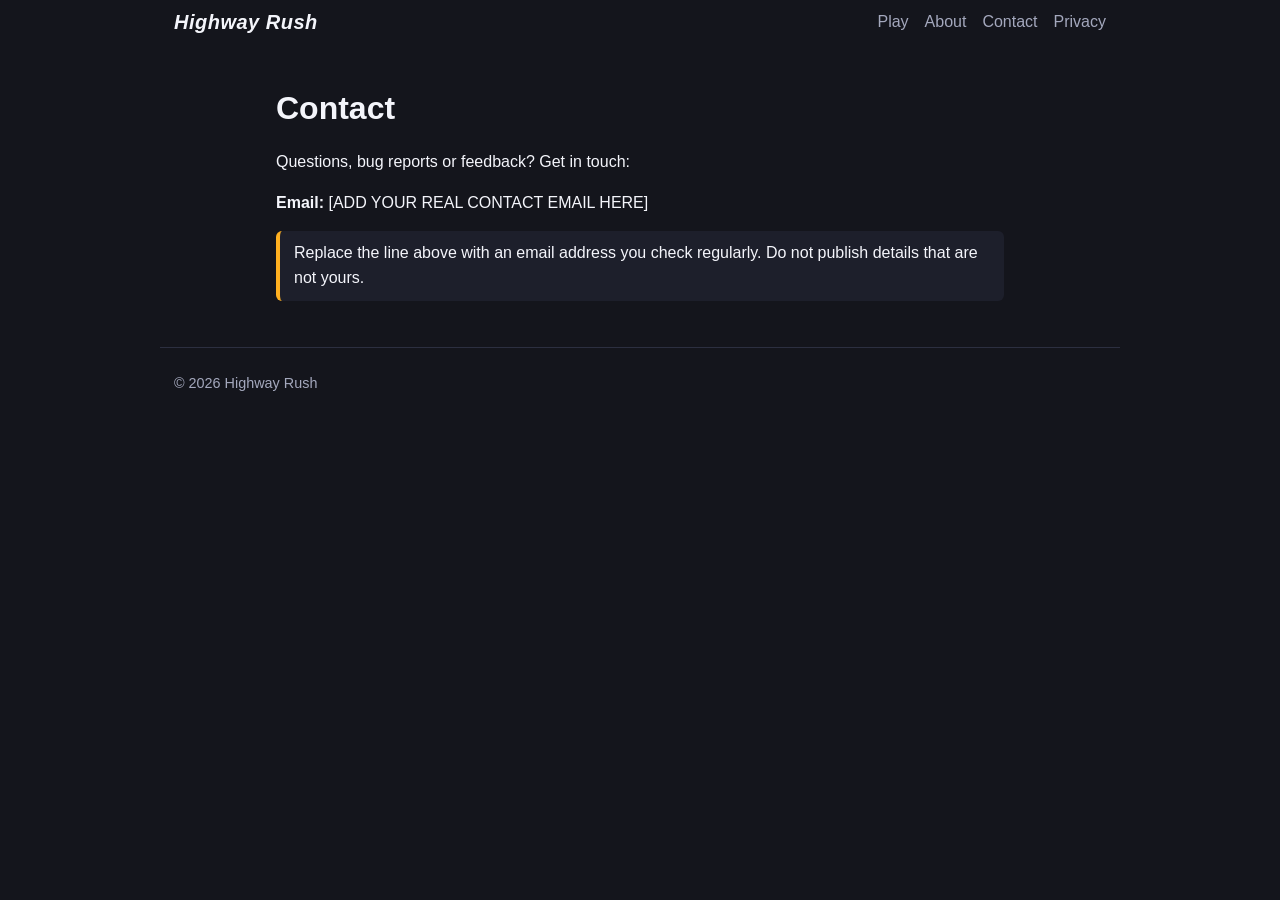
==== contact.html @ 79ca12d3 "Add files via upload" ====
<!DOCTYPE html>
<html lang="en"><head><meta charset="utf-8"><meta name="viewport" content="width=device-width, initial-scale=1">
<title>Contact – Highway Rush</title><meta name="description" content="Contact for Highway Rush, a free browser racing game.">
<link rel="stylesheet" href="style.css"></head><body>
<header class="site-header"><a class="brand" href="index.html">Highway Rush</a><nav aria-label="Main"><a href="index.html">Play</a><a href="about.html">About</a><a href="contact.html">Contact</a><a href="privacy.html">Privacy</a></nav></header>
<main class="page"><h1>Contact</h1>
<p>Questions, bug reports or feedback? Get in touch:</p>
<p><b>Email:</b> [ADD YOUR REAL CONTACT EMAIL HERE]</p>
<p class="note">Replace the line above with an email address you check regularly. Do not publish details that are not yours.</p>
</main><footer class="site-footer"><p>© <span id="yr"></span> Highway Rush</p></footer>
<script>document.getElementById('yr').textContent=new Date().getFullYear();</script></body></html>
---- style.css ----
:root{--bg:#14151c;--panel:#1d1f2b;--ink:#f4f5fb;--mute:#a4a8bd;--pink:#ff3d71;--amber:#ffb020;--teal:#19d3c5;--line:#2c2f40}
*{box-sizing:border-box;-webkit-tap-highlight-color:transparent}
html,body{margin:0;background:var(--bg);color:var(--ink);font-family:"Trebuchet MS","Segoe UI",Roboto,Arial,sans-serif;line-height:1.55}
a{color:var(--teal)}
:focus-visible{outline:3px solid var(--amber);outline-offset:2px}
.hidden{display:none!important}
.site-header,.site-footer{display:flex;flex-wrap:wrap;gap:8px 20px;align-items:center;justify-content:space-between;max-width:960px;margin:0 auto;padding:10px 14px}
.brand{font:italic 900 1.25rem "Arial Black",Impact,sans-serif;color:var(--ink);text-decoration:none;letter-spacing:.5px}
nav a{margin-left:16px;text-decoration:none;color:var(--mute)}
nav a:hover{color:var(--ink)}
.stage{position:relative;width:100%;max-width:960px;height:clamp(420px,76svh,720px);margin:0 auto;overflow:hidden;background:#000;border-radius:16px;touch-action:none;user-select:none;-webkit-user-select:none;overscroll-behavior:none}
canvas{position:absolute;inset:0;width:100%;height:100%;display:block;touch-action:none}
.hud{position:absolute;top:0;left:0;right:0;display:flex;gap:6px;align-items:stretch;padding:8px;pointer-events:none;background:linear-gradient(rgba(10,10,20,.75),transparent)}
.stat{background:rgba(20,21,28,.7);border:1px solid var(--line);border-radius:10px;padding:3px 10px;min-width:62px}
.stat span{display:block;font-size:.65rem;color:var(--mute)}
.stat b{font-size:1.05rem;font-variant-numeric:tabular-nums}
.hud-btns{margin-left:auto;display:flex;gap:6px;pointer-events:auto}
.icon{width:44px;height:44px;border-radius:12px;border:1px solid var(--line);background:rgba(20,21,28,.8);color:var(--ink);font-size:1.15rem;cursor:pointer}
.overlay{position:absolute;inset:0;display:flex;flex-direction:column;align-items:center;justify-content:center;gap:10px;padding:16px;text-align:center;background:rgba(14,12,30,.72);backdrop-filter:blur(3px);animation:fade .25s ease-out;overflow:auto}
@keyframes fade{from{opacity:0;transform:scale(.97)}to{opacity:1;transform:none}}
.logo{margin:0;font:italic 900 clamp(2.4rem,9vw,4.4rem)/.95 "Arial Black",Impact,sans-serif;color:#fff;text-shadow:3px 3px 0 var(--pink),6px 6px 0 rgba(0,0,0,.4);transform:skewX(-6deg)}
h2{margin:0}.overlay h2{font:italic 900 2.2rem "Arial Black",Impact,sans-serif}
.tag{margin:0;color:var(--mute)}
.btn{min-width:210px;min-height:52px;padding:12px 26px;border-radius:14px;border:2px solid var(--line);background:var(--panel);color:var(--ink);font:700 1.1rem inherit;font-family:inherit;cursor:pointer;transition:transform .12s,background .12s}
.btn:hover{transform:translateY(-2px)}.btn:active{transform:scale(.97)}
.btn.primary{background:var(--pink);border-color:var(--pink);font-size:1.3rem}
.btn.ghost{background:transparent}
.best-line{margin:0;color:var(--mute)}.best-line b{color:var(--amber)}
.how{list-style:none;margin:4px 0;padding:0;font-size:.85rem;color:var(--mute)}
.final{margin:0;font-size:1.4rem}.final b{font-size:2.6rem;color:var(--amber)}
.newbest{margin:0;color:var(--teal);font-weight:700}
.controls{position:absolute;left:0;right:0;bottom:0;display:flex;justify-content:space-between;gap:12px;padding:10px 12px calc(10px + env(safe-area-inset-bottom))}
.controls button{flex:1;max-width:46%;height:clamp(76px,16svh,120px);border-radius:20px;border:2px solid rgba(255,255,255,.25);background:rgba(255,255,255,.12);color:#fff;font-size:2.2rem;touch-action:none;user-select:none;-webkit-user-select:none;cursor:pointer}
.controls button.down{background:rgba(255,61,113,.5)}
.ad-slot{max-width:960px;min-height:90px;margin:14px auto;padding:0 14px}
.info,.page{max-width:760px;margin:0 auto;padding:18px 16px 30px}
.info h2{margin:22px 0 6px;font-size:1.25rem}
.info ul,.page ul{padding-left:20px}
.page h1{font-size:2rem;margin-bottom:6px}
.note{border-left:4px solid var(--amber);background:var(--panel);padding:10px 14px;border-radius:6px}
.site-footer{border-top:1px solid var(--line);color:var(--mute);font-size:.9rem}
@media (max-width:560px){.stat{min-width:0;padding:3px 7px}.stat b{font-size:.95rem}.icon{width:40px;height:40px}.hud{gap:4px;padding:6px}}
@media (orientation:landscape) and (max-height:520px){.site-header{display:none}.stage{height:100svh;max-width:none;border-radius:0}.controls button{height:90px}.overlay{flex-direction:row;flex-wrap:wrap;gap:8px 14px}.how{display:none}}
@media (prefers-reduced-motion:reduce){.overlay{animation:none}.btn{transition:none}}
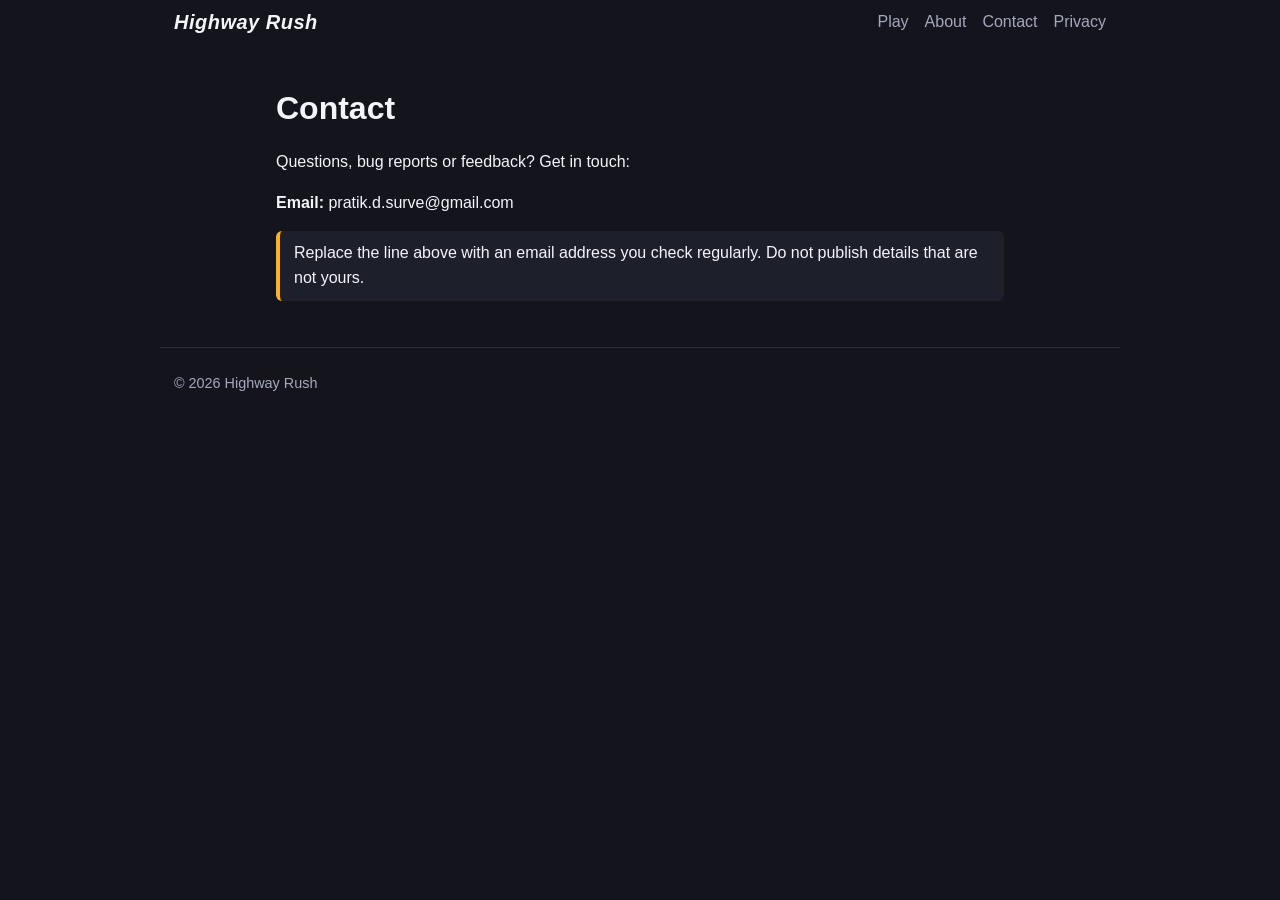
==== commit 934780e4: "contact.html" ====
--- a/contact.html
+++ b/contact.html
@@ -5,7 +5,7 @@
 <header class="site-header"><a class="brand" href="index.html">Highway Rush</a><nav aria-label="Main"><a href="index.html">Play</a><a href="about.html">About</a><a href="contact.html">Contact</a><a href="privacy.html">Privacy</a></nav></header>
 <main class="page"><h1>Contact</h1>
 <p>Questions, bug reports or feedback? Get in touch:</p>
-<p><b>Email:</b> [ADD YOUR REAL CONTACT EMAIL HERE]</p>
+<p><b>Email:</b> pratik.d.surve@gmail.com </p>
 <p class="note">Replace the line above with an email address you check regularly. Do not publish details that are not yours.</p>
 </main><footer class="site-footer"><p>© <span id="yr"></span> Highway Rush</p></footer>
 <script>document.getElementById('yr').textContent=new Date().getFullYear();</script></body></html>
